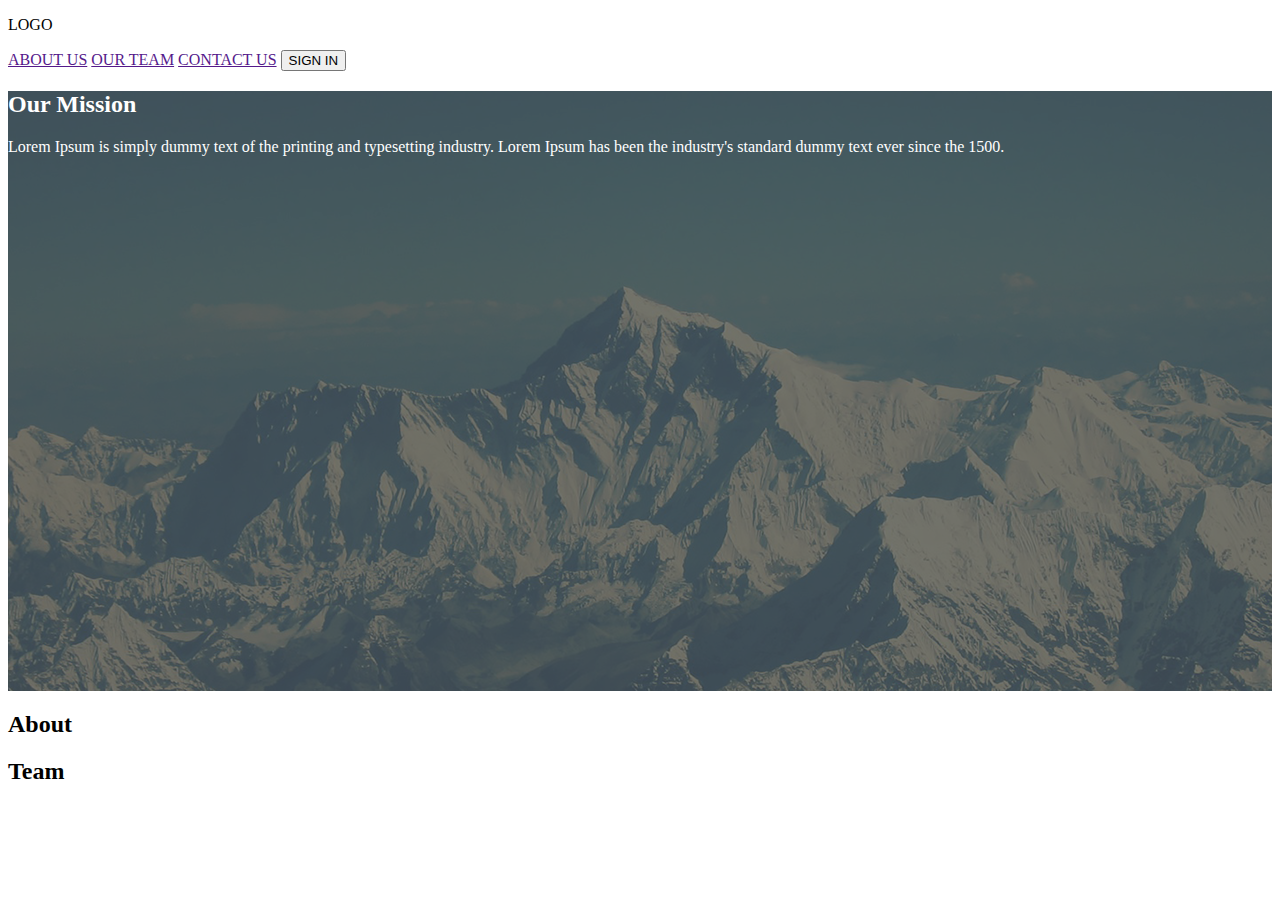
==== logo/logo.html @ 97166862 "logo1" ====
<!DOCTYPE html>
<html>
<head>
	<meta charset="utf-8">
	<title>LOGO</title>
	<link rel="stylesheet" href="logo.css">
</head>
<body>
<header>
	<div>
		<p>LOGO</p>
		<a href="">ABOUT US</a>
		<a href="">OUR TEAM</a>
		<a href="">CONTACT US</a>
		<button>SIGN IN</button>
	</div>
</header>
<main>
	<div class="mission">
		<h2>Our Mission</h2>
		<p>Lorem Ipsum is simply dummy text of the printing and typesetting industry. Lorem Ipsum has been the industry's standard dummy text ever since the 1500.</p>
	</div>
	<div class="about">
		<h2>About</h2>
	</div>
	<div class="team">
		<h2>Team</h2>
	</div>
	<div class="map">

	</div>
</main>
<footer>
	<div></div>
</footer>
</body>
</html>
---- logo/logo.css ----
.mission{
	background-image: url(img/mountains.png);
	height: 600px;
	color: white;
}
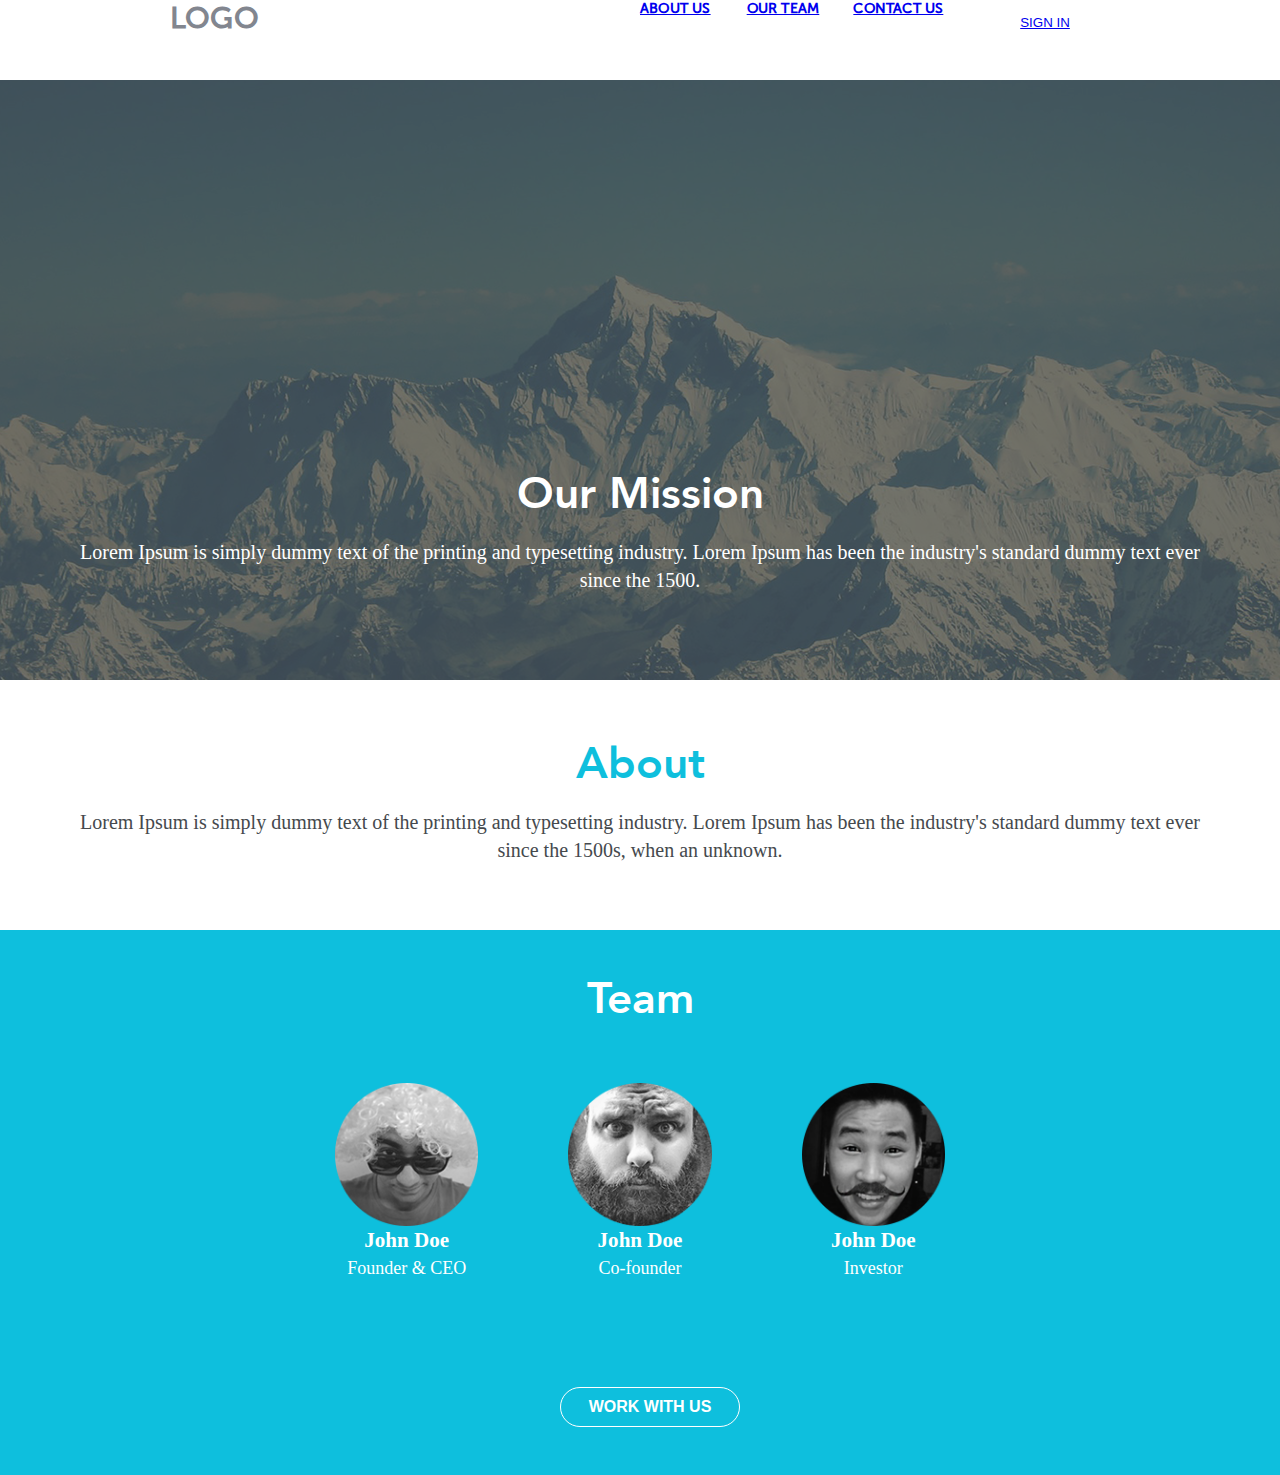
==== commit a1d71435: "done 3 sections" ====
--- a/logo/logo.html
+++ b/logo/logo.html
@@ -1,4 +1,4 @@
-<!DOCTYPE html>
+<!DOCTYPE HTML5>
 <html>
 <head>
 	<meta charset="utf-8">
@@ -6,29 +6,58 @@
 	<link rel="stylesheet" href="logo.css">
 </head>
 <body>
-<header>
-	<div>
-		<p>LOGO</p>
-		<a href="">ABOUT US</a>
-		<a href="">OUR TEAM</a>
-		<a href="">CONTACT US</a>
-		<button>SIGN IN</button>
-	</div>
+<header id="header">
+	<nav class="header">
+		<ul class="nav-header">
+			<li class="nav-logo">LOGO</li>
+			<li>
+				<ul class="nav-nav">
+					<li><a href="#about">ABOUT US</a></li>
+					<li><a href="#team">OUR TEAM</a></li>
+					<li><a href="#contacts">CONTACT US</a></li>
+					<li><button type="submit" value="SIGN IN" class="nav-button"><a href="logo.html">SIGN IN</a></button></li>
+			</li>
+	</nav>
 </header>
 <main>
-	<div class="mission">
+	<section id="mission">
 		<h2>Our Mission</h2>
-		<p>Lorem Ipsum is simply dummy text of the printing and typesetting industry. Lorem Ipsum has been the industry's standard dummy text ever since the 1500.</p>
-	</div>
-	<div class="about">
+		<p>
+			Lorem Ipsum is simply dummy text of the printing and typesetting industry. 
+			Lorem Ipsum has been the industry's standard dummy text ever since the 1500.
+	</p>
+	</section>
+	<section id="about">
 		<h2>About</h2>
-	</div>
-	<div class="team">
+		<p>
+			Lorem Ipsum is simply dummy text of the printing and typesetting industry. 
+			Lorem Ipsum has been the industry's standard dummy text ever since the 1500s, when an unknown.
+		</p>
+	</section>
+	<section id="team">
 		<h2>Team</h2>
-	</div>
-	<div class="map">
+		<div class="team-div"><ul class="team-list">
+				<li>
+					<img src="img/John1.png" alt="John Doe"/>
+					<h3>John Doe</h3>
+					<span>Founder &#38; CEO</span>
+				</li>
+				<li>
+					<img src="img/John2.png" alt="John Doe"/>
+					<h3>John Doe</h3>
+					<span>Co-founder</span>
+				</li>
+				<li>
+					<img src="img/John3.png" alt="John Doe"/>
+					<h3>John Doe</h3>
+					<span>Investor</span>
+				</li>
+			</ul></div>
+			<button type="button" value="WORK WITH US" class="button-work">WORK WITH US</button>
+	</section>
+	<section class="map">
 
-	</div>
+	</section>
 </main>
 <footer>
 	<div></div>
--- a/logo/logo.css
+++ b/logo/logo.css
@@ -1,5 +1,150 @@
-.mission{
+* {
+	width: 100%;
+	margin: 0;
+	padding: 0;
+}
+@font-face {
+    font-family: "Avenir";
+    src: url("fonts/Avenir-Heavy.ttf");
+}
+
+@font-face {
+    font-family: "proximaBold";
+    src: url("fonts/proxima-nova-bold.otf");
+}
+
+@font-face {
+    font-family: "MuseoSans";
+    src: url("fonts/museosans.otf");
+    font-size: 12px;
+}
+
+@font-face {
+    font-family: "proximaSemiBold";
+    src: url("fonts/proxima-nova-semibold.otf");
+}
+nav {
+	width: 940px;
+    margin: 0 auto;
+    height: 80px;
+}
+ul {
+    list-style: none;
+}
+h2 {
+    font-family: "Avenir";
+    font-size: 44px;
+}
+p {
+	font-size: 20px;
+}
+#header {
+	width: 100%;
+    height: 80px;
+	background-color: #fff;
+	position: fixed;
+	z-index: 101;
+}
+.nav-header {
+	width: 100%;
+    justify-content: space-between;
+	color: #82868f;
+	text-decoration: none;
+    font-family: "MuseoSans";
+    font-weight: 700;
+    font-size: 14px;
+	display: inline-flex;
+	letter-spacing: 0.2px;
+}
+.nav-logo {
+	font-size: 30px;
+	color: #82868f;
+}
+.nav-nav {
+	color: #82868f;
+	display: inline-flex;
+	text-decoration: none;
+}
+.nav-button {
+	background: none;
+	border: 0;
+	text-decoration: none !important;
+	margin-left: 20px;
+    width: 130px;
+    height: 45px;
+	cursor: pointer;
+}
+.nav-button:hover {
+	background-color: #0ebfdd;
+    border-radius: 30px;
+    color: #fff;
+}
+#mission{
 	background-image: url(img/mountains.png);
 	height: 600px;
 	color: white;
+	text-align: center;
+    line-height: 28px;
+    padding: 400px 80px 80px;
+    box-sizing: border-box;
+	position: relative;
+	top: 80px;
+}
+#mission h2 {
+	margin-bottom: 30px;
+}
+#about {
+	height: 250px;
+    color: #45494d;
+	text-align: center;
+    line-height: 28px;
+    padding: 0 80px;
+    box-sizing: border-box;
+	position: relative;
+	top: 80px;
+	padding-top: 70px;
+}
+#about h2 {
+	margin-bottom: 30px;
+	color: #0ebfdd;
+}
+#team {
+	height: 490px;
+	background-color: #0ebfdd;
+    color: #fff;
+	text-align: center;
+    line-height: 28px;
+    font-size: 18px;
+	position: relative;
+	top: 80px;
+	padding-top: 55px;
+}
+#team h2 {
+	margin-bottom: 70px;
+}
+.team-list {
+    display: flex;
+    justify-content: space-around;
+    margin-bottom: 105px;
+}
+.team-list li {
+	margin-left: 45px;
+	margin-right: 45px;
+}
+.team-div {
+	width: 700px;
+	margin: 0 auto;
+}
+.button-work {
+	border: 1px solid #fff;
+	text-decoration: none !important;
+	margin-left: 20px;
+    width: 180px;
+    height: 40px;
+	background-color: #0ebfdd;
+    border-radius: 30px;
+    color: #fff;
+	font-size: 16px;
+	font-weight: bold;
+	cursor: pointer;
 }